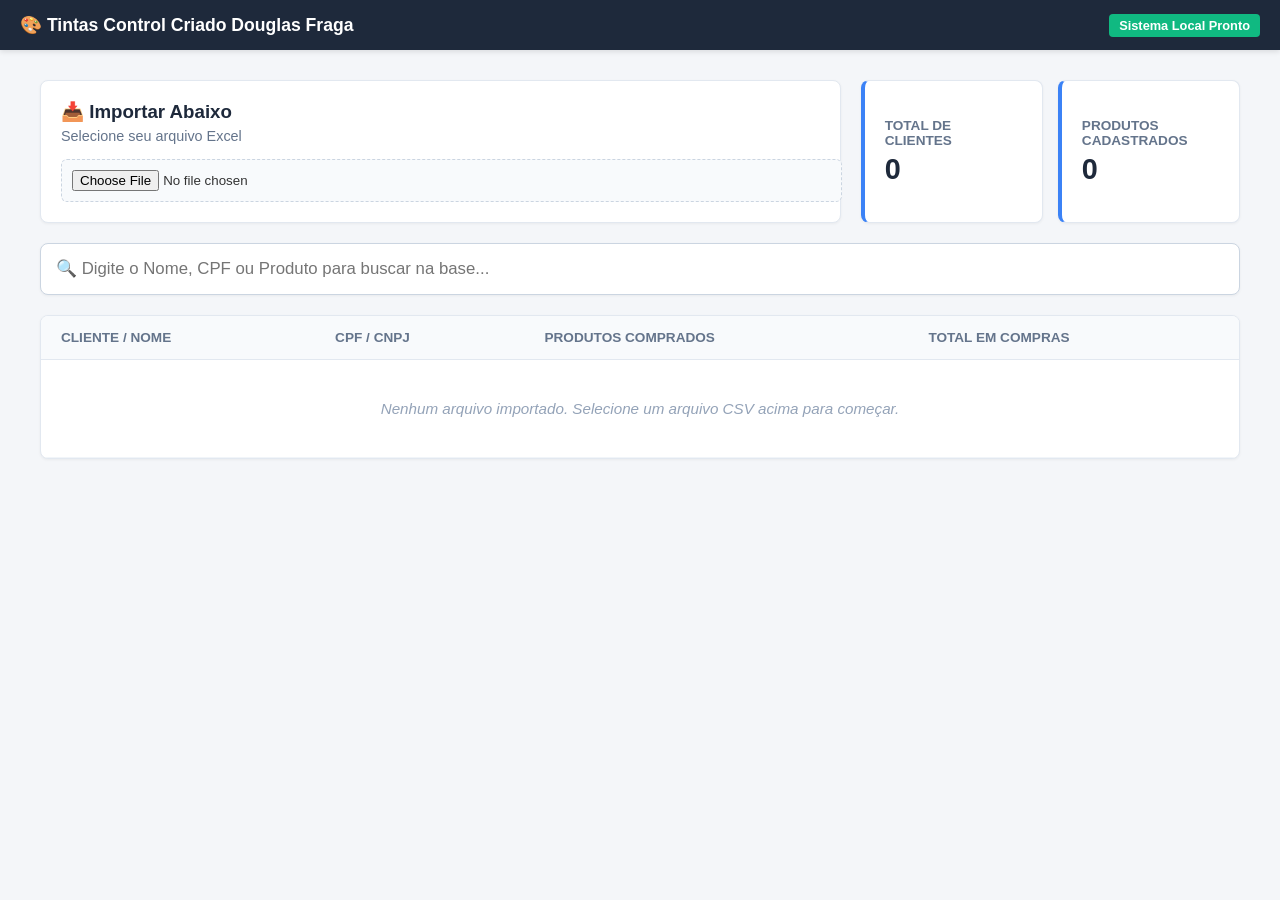
==== index.html @ 65106614 "Add files via upload" ====
<!DOCTYPE html>
<html lang="pt-BR">
<head>
    <meta charset="UTF-8">
    <meta name="viewport" content="width=device-width, initial-scale=1.0">
    <title>Gerenciador de Clientes - Loja de Tintas Criador Douglas Fraga</title>
    <link rel="stylesheet" href="style.css">
</head>
<body>

    <!-- Barra de Ferramentas Superior (Estilo Applix/HGM) -->
    <nav class="sistema-nav">
        <div class="nav-brand">🎨 Tintas Control Criado Douglas Fraga</div>
        <div class="nav-status">Sistema Local Pronto</div>
    </nav>

    <div class="container">
        <!-- Painel de Controle de Arquivos -->
        <div class="painel-controle">
            <div class="card-upload">
                <h3>📥 Importar Abaixo</h3>
                <p>Selecione seu arquivo Excel <strong></strong></p>
                <input type="file" id="arquivo-csv" accept=".csv">
            </div>

            <!-- Cartões de Estatísticas Rápidas -->
            <div class="cards-status">
                <div class="card-mini">
                    <span class="titulo-mini">Total de Clientes</span>
                    <span id="stat-clientes" class="valor-mini">0</span>
                </div>
                <div class="card-mini">
                    <span class="titulo-mini">Produtos Cadastrados</span>
                    <span id="stat-produtos" class="valor-mini">0</span>
                </div>
            </div>
        </div>

        <!-- Barra de Pesquisa Dinâmica -->
        <div class="secao-busca">
            <input type="text" id="campo-pesquisa" placeholder="🔍 Digite o Nome, CPF ou Produto para buscar na base..." disabled>
        </div>

        <!-- Tabela de Dados Simplificada -->
        <div class="tabela-container">
            <table id="tabela-clientes">
                <thead>
                    <tr>
                        <th>Cliente / Nome</th>
                        <th>CPF / CNPJ</th>
                        <th>Produtos Comprados</th>
                        <th>Total em Compras</th>
                    </tr>
                </thead>
                <tbody id="corpo-tabela">
                    <tr>
                        <td colspan="4" class="tabela-vazia">Nenhum arquivo importado. Selecione um arquivo CSV acima para começar.</td>
                    </tr>
                </tbody>
            </table>
        </div>
    </div>

    <script src="script.js"></script>
</body>
</html>
---- style.css ----
/* Reset e Variáveis de Cores Corporativas */
body {
    background-color: #f4f6f9;
    color: #333333;
    font-family: 'Segoe UI', Arial, sans-serif;
    margin: 0;
    padding-top: 60px;
}

/* Barra Superior */
.sistema-nav {
    position: fixed;
    top: 0;
    left: 0;
    width: 100%;
    height: 50px;
    background-color: #1e293b;
    color: white;
    display: flex;
    justify-content: space-between;
    align-items: center;
    padding: 0 20px;
    box-sizing: border-box;
    z-index: 1000;
    box-shadow: 0 2px 5px rgba(0,0,0,0.1);
}

.nav-brand {
    font-weight: bold;
    font-size: 1.1rem;
}

.nav-status {
    background-color: #10b981;
    font-size: 0.8rem;
    padding: 4px 10px;
    border-radius: 4px;
    font-weight: bold;
}

/* Layout Principal */
.container {
    max-width: 1200px;
    margin: 20px auto;
    padding: 0 20px;
}

/* Painel Superior de Upload e Stats */
.painel-controle {
    display: flex;
    gap: 20px;
    margin-bottom: 20px;
    flex-wrap: wrap;
}

.card-upload {
    background: white;
    border-radius: 8px;
    padding: 20px;
    flex: 2;
    min-width: 300px;
    box-shadow: 0 1px 3px rgba(0,0,0,0.05);
    border: 1px solid #e2e8f0;
}

.card-upload h3 {
    margin: 0 0 5px 0;
    color: #1e293b;
}

.card-upload p {
    color: #64748b;
    margin: 0 0 15px 0;
    font-size: 0.9rem;
}

.card-upload input[type="file"] {
    width: 100%;
    padding: 10px;
    background: #f8fafc;
    border: 1px dashed #cbd5e1;
    border-radius: 6px;
    cursor: pointer;
}

/* Stats */
.cards-status {
    display: flex;
    gap: 15px;
    flex: 1;
    min-width: 250px;
}

.card-mini {
    background: white;
    border-radius: 8px;
    padding: 20px;
    flex: 1;
    display: flex;
    flex-direction: column;
    justify-content: center;
    box-shadow: 0 1px 3px rgba(0,0,0,0.05);
    border: 1px solid #e2e8f0;
    border-left: 4px solid #3b82f6;
}

.titulo-mini {
    color: #64748b;
    font-size: 0.85rem;
    font-weight: bold;
    text-transform: uppercase;
}

.valor-mini {
    font-size: 1.8rem;
    font-weight: bold;
    color: #1e293b;
    margin-top: 5px;
}

/* Barra de Busca */
.secao-busca {
    margin-bottom: 20px;
}

.secao-busca input {
    width: 100%;
    padding: 15px;
    border-radius: 8px;
    border: 1px solid #cbd5e1;
    background-color: white;
    font-size: 1.05rem;
    box-sizing: border-box;
    box-shadow: 0 1px 3px rgba(0,0,0,0.05);
}

.secao-busca input:focus {
    outline: none;
    border-color: #3b82f6;
    box-shadow: 0 0 0 3px rgba(59, 130, 246, 0.15);
}

/* Tabela Estilo ERP */
.tabela-container {
    background: white;
    border-radius: 8px;
    overflow: hidden;
    box-shadow: 0 1px 3px rgba(0,0,0,0.05);
    border: 1px solid #e2e8f0;
}

table {
    width: 100%;
    border-collapse: collapse;
    text-align: left;
}

th {
    background-color: #f8fafc;
    color: #64748b;
    padding: 14px 20px;
    font-weight: 600;
    font-size: 0.85rem;
    text-transform: uppercase;
    border-bottom: 1px solid #e2e8f0;
}

td {
    padding: 14px 20px;
    border-bottom: 1px solid #f1f5f9;
    font-size: 0.95rem;
    color: #334155;
}

tr:hover td {
    background-color: #f8fafc;
}

.tabela-vazia {
    text-align: center;
    color: #94a3b8;
    padding: 40px;
    font-style: italic;
}

/* Destaques de Dados */
.compras-badge {
    background-color: #dcfce7;
    color: #15803d;
    padding: 4px 8px;
    border-radius: 4px;
    font-weight: bold;
}
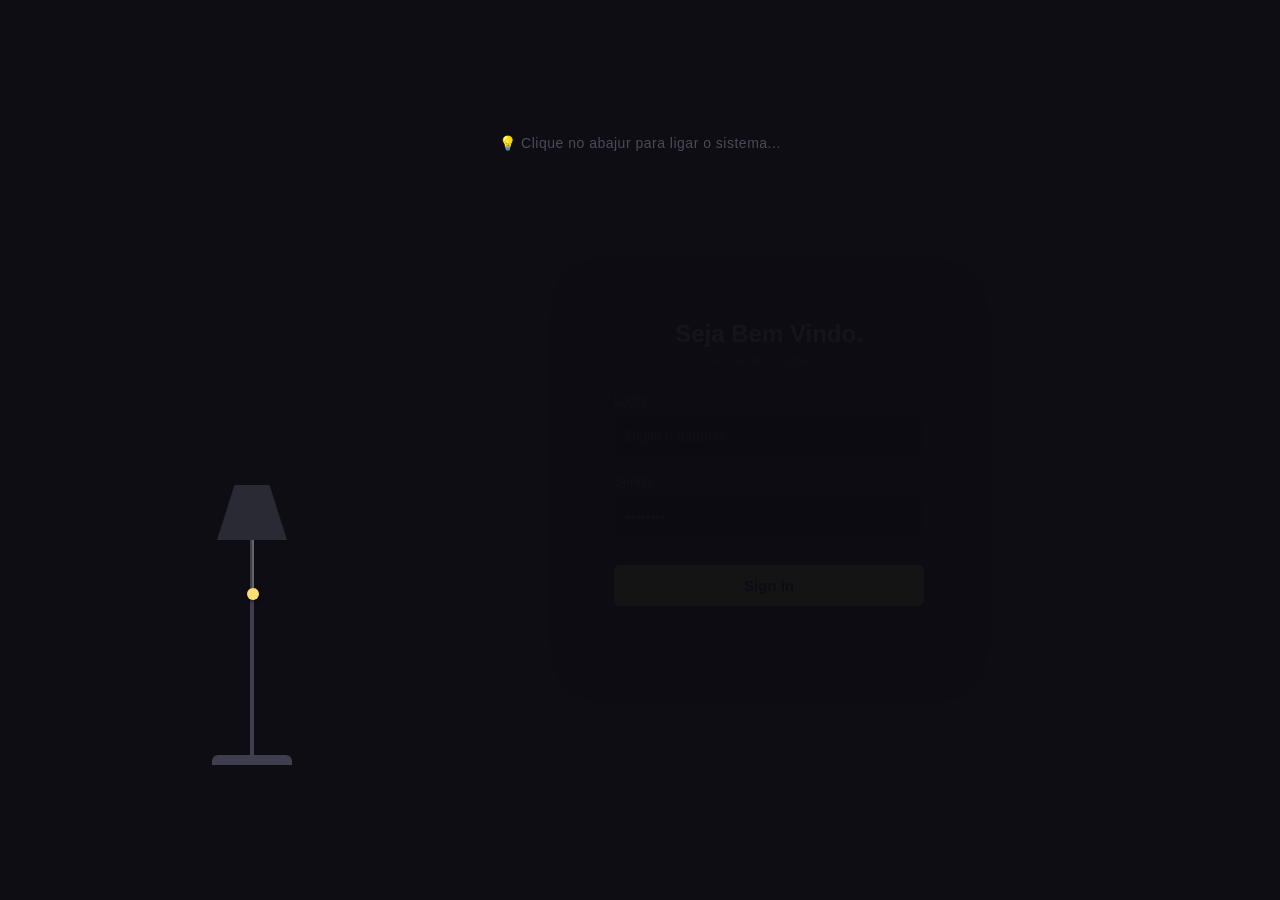
==== commit 10704218: "Add files via upload" ====
--- a/index.html
+++ b/index.html
@@ -5,13 +5,79 @@
     <meta name="viewport" content="width=device-width, initial-scale=1.0">
     <title>Gerenciador de Clientes - Loja de Tintas Criador Douglas Fraga</title>
     <link rel="stylesheet" href="style.css">
+    
+    <!-- TRAVA DE SEGURANÇA: Se não estiver logado, volta para o login -->
+    <script>
+        if (!sessionStorage.getItem('usuarioLogado')) {
+            window.location.href = 'login.html';
+        }
+    </script>
+
+    <style>
+        /* Adiciona automaticamente o símbolo R$ antes de qualquer valor na quarta coluna da tabela */
+        #tabela-clientes tbody tr td:nth-child(4)::before {
+            content: "R$ ";
+            font-weight: bold;
+        }
+
+        /* --- ESTILIZAÇÃO DO FUNDO PRINCIPAL --- */
+        body {
+            background-color: #f4f6f9;
+            min-height: 100vh;
+            margin: 0;
+            position: relative;
+        }
+
+        /* Estrutura para fixar a logo oficial bem CENTRALIZADA ao fundo */
+        .fundo-logo-Ampla {
+            position: fixed;
+            top: 50%;
+            left: 50%;
+            transform: translate(-50%, -50%); /* Centralização perfeita nos eixos X e Y */
+            display: flex;
+            align-items: center;
+            justify-content: center;
+            width: 100%;
+            max-width: 650px; /* Altere para aumentar ou diminuir o tamanho da imagem de fundo */
+            opacity: 0.18; /* Opacidade sutil para os dados da tabela ficarem legíveis */
+            z-index: -1; 
+            pointer-events: none;
+            user-select: none;
+        }
+
+        /* Garante as proporções ideais da imagem sem distorção */
+        .fundo-logo-Ampla img {
+            width: 100%;
+            height: auto;
+            object-fit: contain;
+        }
+
+        /* Ajustes de transparência para os blocos revelarem o fundo nítido */
+        .container {
+            position: relative;
+            z-index: 2;
+        }
+        
+        .tabela-container, .painel-controle, .card-upload, .card-mini {
+            background-color: rgba(255, 255, 255, 0.85) !important; 
+            backdrop-filter: blur(2px);
+        }
+    </style>
 </head>
 <body>
 
-    <!-- Barra de Ferramentas Superior (Estilo Applix/HGM) -->
-    <nav class="sistema-nav">
-        <div class="nav-brand">🎨 Tintas Control Criado Douglas Fraga</div>
-        <div class="nav-status">Sistema Local Pronto</div>
+    <!-- LOGOTIPO DA AMPLA OFICIAL CENTRALIZADO NO PLANO DE FUNDO -->
+    <div class="fundo-logo-Ampla">
+        <img src="logo.png" alt="Logo Ampla Materiais de Construção">
+    </div>
+    
+    <!-- Barra de Ferramentas Superior -->
+    <nav class="sistema-nav" style="position: relative; z-index: 10;">
+        <div class="nav-brand">🎨 Sistema Criado Douglas Fraga</div>
+        <div class="nav-actions" style="display: flex; gap: 10px; align-items: center;">
+            <button id="btn-config-senha" class="btn-admin" onclick="abrirConfigSenha()" style="background: #ffc107; color: #000; border: none; padding: 5px 10px; border-radius: 4px; cursor: pointer; font-weight: bold;">⚙️ Alterar Senhas</button>
+            <button onclick="fazerLogout()" style="background: #dc3545; color: white; border: none; padding: 5px 10px; border-radius: 4px; cursor: pointer; font-weight: bold;">Sair</button>
+        </div>
     </nav>
 
     <div class="container">
@@ -20,7 +86,12 @@
             <div class="card-upload">
                 <h3>📥 Importar Abaixo</h3>
                 <p>Selecione seu arquivo Excel <strong></strong></p>
-                <input type="file" id="arquivo-csv" accept=".csv">
+                
+                <input type="file" id="arquivo-csv" accept=".csv" style="display: none;">
+                
+                <label for="arquivo-csv" style="display: inline-block; background-color: #28a745; color: white; padding: 10px 20px; border-radius: 5px; cursor: pointer; font-weight: bold; margin-top: 10px; transition: background 0.2s;">
+                    📁 Carregar arquivo
+                </label>
             </div>
 
             <!-- Cartões de Estatísticas Rápidas -->
@@ -50,17 +121,79 @@
                         <th>CPF / CNPJ</th>
                         <th>Produtos Comprados</th>
                         <th>Total em Compras</th>
+                        <th>Data da Compra</th>
                     </tr>
                 </thead>
                 <tbody id="corpo-tabela">
                     <tr>
-                        <td colspan="4" class="tabela-vazia">Nenhum arquivo importado. Selecione um arquivo CSV acima para começar.</td>
+                        <td colspan="5" class="tabela-vazia">Nenhum arquivo importado. Selecione um arquivo CSV acima para começar.</td>
                     </tr>
                 </tbody>
             </table>
         </div>
     </div>
 
+    <!-- Modal de Alteração de Senha -->
+    <div id="modalSenha" style="display: none; position: fixed; top: 0; left: 0; width: 100%; height: 100%; background: rgba(0,0,0,0.5); justify-content: center; align-items: center; z-index: 1000;">
+        <div style="background: white; padding: 25px; border-radius: 8px; width: 300px; color: #333;">
+            <h3 style="margin-top: 0;">Alterar Senhas do Sistema</h3>
+            
+            <label style="display:block; margin-top:10px;">Nova Senha do ADMIN:</label>
+            <input type="password" id="nova-senha-admin" style="width:100%; padding:6px; margin-top:5px; box-sizing:border-box;">
+            
+            <label style="display:block; margin-top:15px;">Nova Senha do Ampla:</label>
+            <input type="password" id="nova-senha-Ampla" style="width:100%; padding:6px; margin-top:5px; box-sizing:border-box;">
+            
+            <div style="margin-top: 20px; display: flex; gap: 10px; justify-content: flex-end;">
+                <button onclick="fecharConfigSenha()" style="padding: 6px 12px; background: #bbb; border:none; border-radius:4px; cursor:pointer;">Cancelar</button>
+                <button onclick="salvarNovasSenhas()" style="padding: 6px 12px; background: #28a745; color:white; border:none; border-radius:4px; cursor:pointer;">Salvar</button>
+            </div>
+        </div>
+    </div>
+
     <script src="script.js"></script>
+    
+    <!-- Lógica de Controle de Acesso e Logout da Página -->
+    <script>
+        document.addEventListener("DOMContentLoaded", function() {
+            const tipoUsuario = sessionStorage.getItem('usuarioLogado');
+
+            // Se for o usuário Ampla, esconde o botão de alterar senhas
+            if (tipoUsuario === 'Ampla') {
+                const elementosAdmin = document.querySelectorAll('.btn-admin');
+                elementosAdmin.forEach(function(el) {
+                    el.style.display = 'none';
+                });
+            }
+        });
+
+        function abrirConfigSenha() {
+            document.getElementById('modalSenha').style.display = 'flex';
+        }
+
+        function fecharConfigSenha() {
+            document.getElementById('modalSenha').style.display = 'none';
+        }
+
+        function salvarNovasSenhas() {
+            const novaAdmin = document.getElementById('nova-senha-admin').value;
+            const novaAmpla = document.getElementById('nova-senha-Ampla').value;
+
+            if (novaAdmin.trim() !== "") {
+                localStorage.setItem('senha_admin', novaAdmin);
+            }
+            if (novaAmpla.trim() !== "") {
+                localStorage.setItem('senha_Ampla', novaAmpla);
+            }
+
+            alert('Senhas atualizadas com sucesso!');
+            fecharConfigSenha();
+        }
+
+        function fazerLogout() {
+            sessionStorage.removeItem('usuarioLogado');
+            window.location.replace('login.html');
+        }
+    </script>
 </body>
-</html>
+</html>
--- a/style.css
+++ b/style.css
@@ -1,25 +1,29 @@
 /* Reset e Variáveis de Cores Corporativas */
+html, body {
+    margin: 0 !important;
+    padding: 0 !important;
+}
+
 body {
     background-color: #f4f6f9;
     color: #333333;
     font-family: 'Segoe UI', Arial, sans-serif;
-    margin: 0;
-    padding-top: 60px;
-}
-
-/* Barra Superior */
+    min-height: 100vh;
+}
+
+/* Barra Superior - Estilo Applix/HGM grudada no teto */
 .sistema-nav {
-    position: fixed;
-    top: 0;
+    position: relative;
+    top: 0 !important;
     left: 0;
     width: 100%;
-    height: 50px;
     background-color: #1e293b;
     color: white;
     display: flex;
     justify-content: space-between;
     align-items: center;
-    padding: 0 20px;
+    padding: 6px 20px !important;
+    margin: 0 !important;
     box-sizing: border-box;
     z-index: 1000;
     box-shadow: 0 2px 5px rgba(0,0,0,0.1);
@@ -170,6 +174,7 @@
     border-bottom: 1px solid #f1f5f9;
     font-size: 0.95rem;
     color: #334155;
+    vertical-align: middle;
 }
 
 tr:hover td {
@@ -183,11 +188,18 @@
     font-style: italic;
 }
 
-/* Destaques de Dados */
-.compras-badge {
-    background-color: #dcfce7;
-    color: #15803d;
-    padding: 4px 8px;
-    border-radius: 4px;
-    font-weight: bold;
-}
+/* --- ESTILIZAÇÃO INTERNA DE DADOS PERSONALIZADA --- */
+
+/* 1. Força os nomes da primeira coluna em Negrito Clínico */
+#tabela-clientes tbody tr td:nth-child(1) {
+    font-weight: bold;
+    color: #1e293b !important;
+}
+
+/* 2. Formatação ERP Correta para a Quarta Coluna (Valores Verdes) */
+#tabela-clientes tbody tr td:nth-child(4) {
+    font-weight: bold;
+    color: #155724 !important;
+    background-color: #e6f4ea !important; /* Verde claro pastel limpo */
+    text-align: left;
+}
